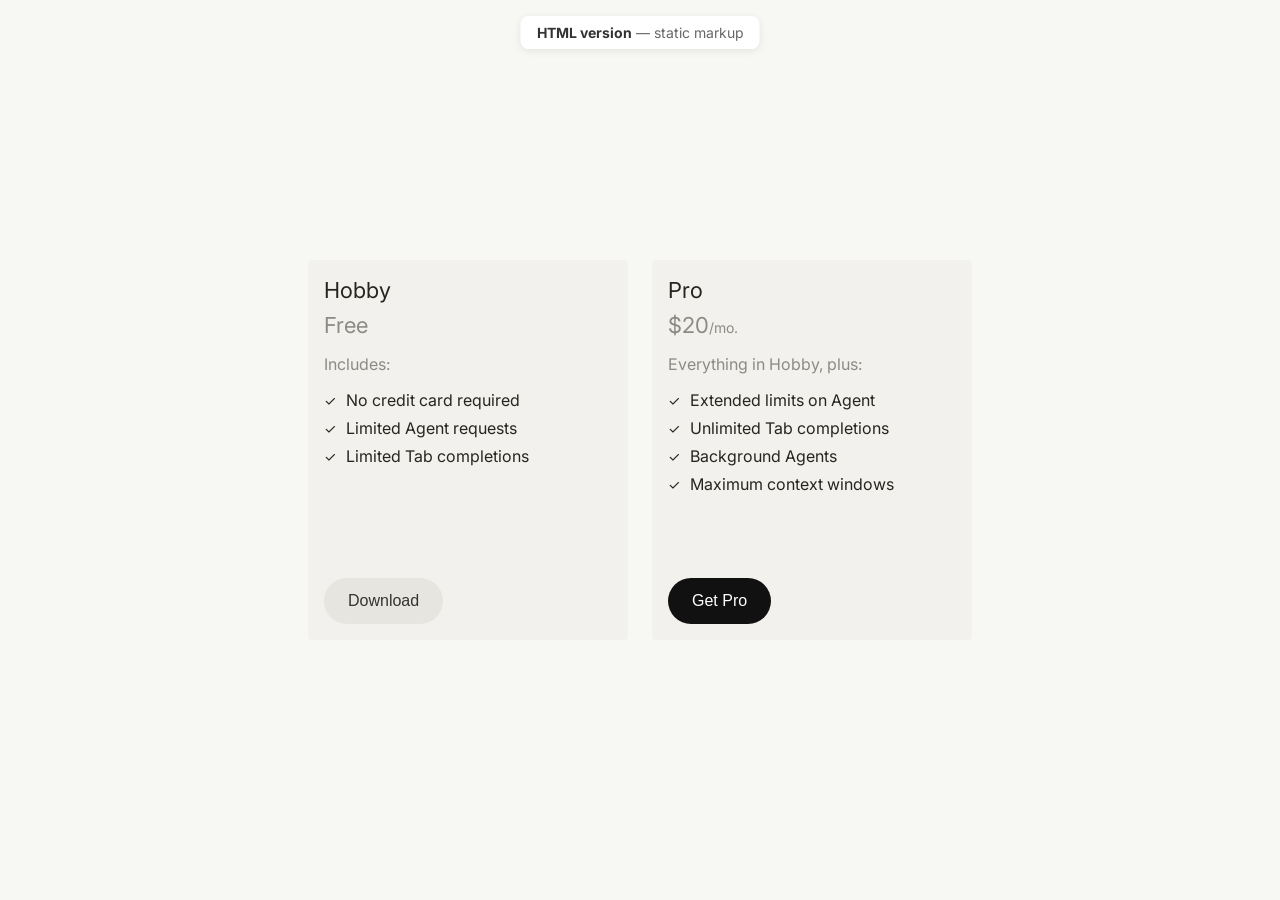
==== index.html @ 8df3bdf4 "Initial commit" ====
<!DOCTYPE html>
<html lang="en">
<head>
    <meta charset="UTF-8">
    <meta name="viewport" content="width=device-width, initial-scale=1.0">
    <title>Pricing Plans — HTML version</title>
    <link rel="preconnect" href="https://fonts.googleapis.com">
    <link rel="preconnect" href="https://fonts.gstatic.com" crossorigin>
    <link href="https://fonts.googleapis.com/css2?family=Inter:wght@400;500;600;700&display=swap" rel="stylesheet">
    <link rel="stylesheet" href="styles.css">
</head>
<body>
    <p class="page-label"><strong>HTML version</strong> — static markup</p>
    <div class="cards-container">
        <div class="card">
            <div class="card-top">
                <h3 class="card-title">Hobby</h3>
                <p class="card-price">
                    <span class="card-price-amount">Free</span>
                </p>
                <div class="card-content">
                    <p class="includes-text">Includes:</p>
                    <ul class="features-list">
                        <li>
                            <span class="checkmark">✓</span>
                            No credit card required
                        </li>
                        <li>
                            <span class="checkmark">✓</span>
                            Limited Agent requests
                        </li>
                        <li>
                            <span class="checkmark">✓</span>
                            Limited Tab completions
                        </li>
                    </ul>
                </div>
            </div>
            <button class="download-button secondary">Download</button>
        </div>
        <div class="card">
            <div class="card-top">
                <h3 class="card-title">Pro</h3>
                <p class="card-price">
                    <span class="card-price-amount">$20</span>
                    <span class="card-price-period">/mo.</span>
                </p>
                <div class="card-content">
                    <p class="includes-text">Everything in Hobby, plus:</p>
                    <ul class="features-list">
                        <li>
                            <span class="checkmark">✓</span>
                            Extended limits on Agent
                        </li>
                        <li>
                            <span class="checkmark">✓</span>
                            Unlimited Tab completions
                        </li>
                        <li>
                            <span class="checkmark">✓</span>
                            Background Agents
                        </li>
                        <li>
                            <span class="checkmark">✓</span>
                            Maximum context windows
                        </li>
                    </ul>
                </div>
            </div>
            <button class="download-button primary">Get Pro</button>
        </div>
    </div>
</body>
</html>
---- styles.css ----
* {
    margin: 0;
    padding: 0;
    box-sizing: border-box;
}

body {
    font-family: 'Inter', -apple-system, BlinkMacSystemFont, 'Segoe UI', Roboto, sans-serif;
    background-color: #f7f7f4;
    display: flex;
    justify-content: center;
    align-items: center;
    min-height: 100vh;
    padding: 20px;
}

.cards-container {
    display: flex;
    flex-direction: row;
    gap: 24px;
    flex-wrap: nowrap;
    justify-content: center;
    align-items: flex-start;
}

.card {
    display: flex;
    flex-direction: column;
    min-height: 380px;
    background-color: #f2f1ed;
    border-radius: 4px;
    padding: 16px;
    width: 320px;
    flex-shrink: 0;
}

.card-top {
    display: flex;
    flex-direction: column;
}

.card-title {
    font-size: 22px;
    line-height: 28px;
    font-weight: 400;
    color: #26251e;
    margin-bottom: 8px;
}

.card-price {
    font-size: 20px;
    color: rgba(38, 37, 30, 0.5);
    display: inline-flex;
    align-items: baseline;
}

.card-price-amount {
    font-size: 22px;
    font-weight: 400;
    color: rgba(38, 37, 30, 0.5);
}

.card-price-period {
    font-size: 14px;
    color: rgba(38, 37, 30, 0.5);
}

.card-content {
    margin-bottom: 32px;
}

.includes-text {
    font-size: 16px;
    color: rgba(38, 37, 30, 0.5);
    margin: 16px 0px;
}

.features-list {
    list-style: none;
    padding: 0;
}

.features-list li {
    display: flex;
    align-items: center;
    margin-bottom: 8px;
    font-size: 16px;
    color: #26251e;
}

.checkmark {
    color: #26251e;
    font-size: 14px;
    margin-right: 10px;
    font-weight: 400;
}

.download-button {
    margin-top: auto;
    width: fit-content;
    background-color: #e6e5e0;
    border: none;
    border-radius: 999px;
    padding: 14px 24px;
    font-size: 16px;
    font-weight: 500;
    color: #333;
    cursor: pointer;
    transition: background-color 0.2s ease;
}

.download-button:hover {
    background-color: #D8D6CE;
}

.download-button:active {
    background-color: #D8D6CE;
}

.download-button.primary {
    background-color: #111;
    color: #fff;
}

.download-button.primary:hover {
    background-color: #333;
}

.download-button.primary:active {
    background-color: #333;
}

.page-label {
    position: fixed;
    top: 16px;
    left: 50%;
    transform: translateX(-50%);
    font-size: 14px;
    color: #666;
    background: #fff;
    padding: 8px 16px;
    border-radius: 8px;
    box-shadow: 0 2px 8px rgba(0,0,0,0.08);
}

.page-label strong {
    color: #333;
}
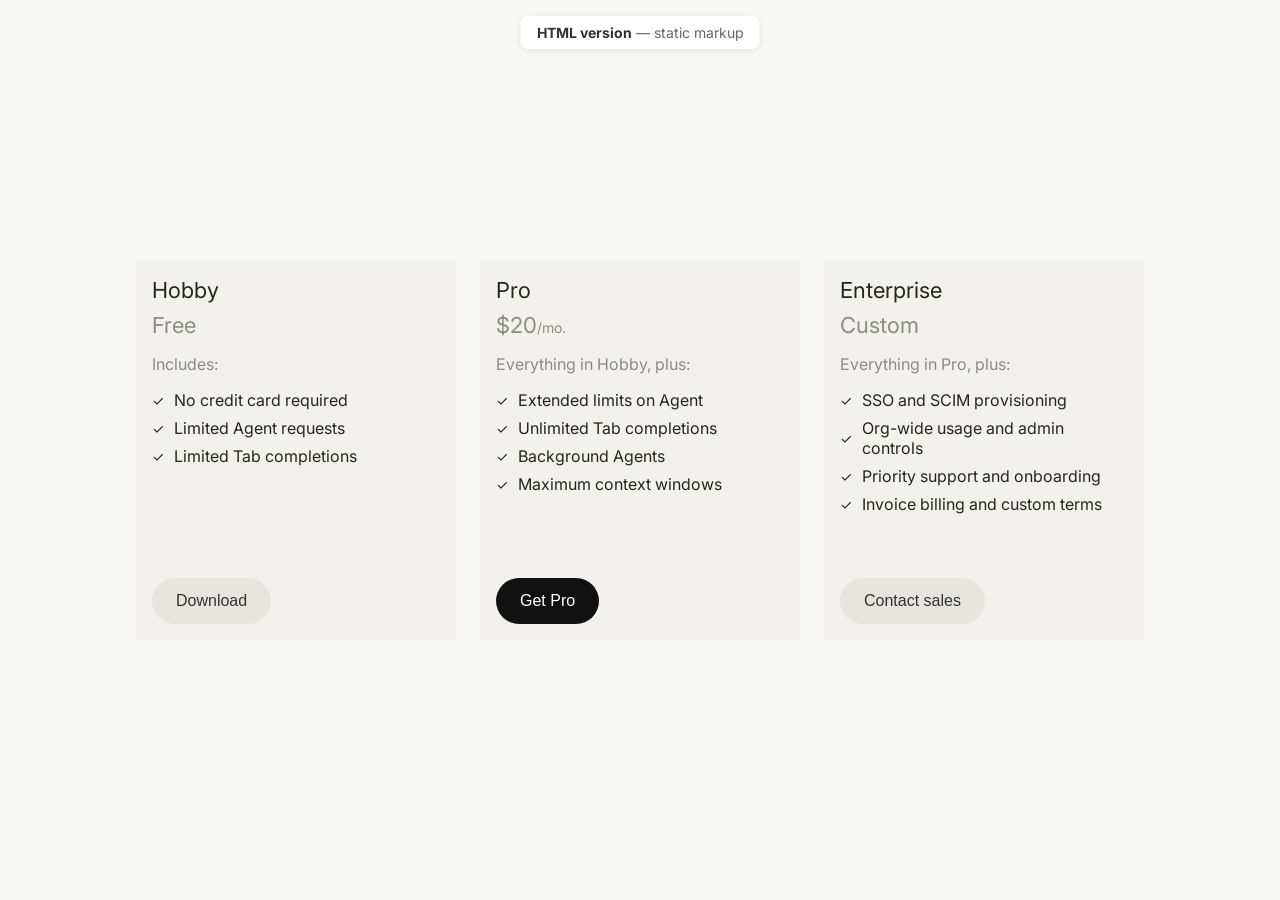
==== commit 82b9cd2b: "Adding comments and the card We have added an enterprise card and comments to help us to understand" ====
--- a/index.html
+++ b/index.html
@@ -1,17 +1,25 @@
 <!DOCTYPE html>
+<!-- Document: HTML5; lang helps screen readers and font rendering. -->
 <html lang="en">
 <head>
+    <!-- Charset + viewport: required for correct text and mobile scaling. -->
     <meta charset="UTF-8">
     <meta name="viewport" content="width=device-width, initial-scale=1.0">
     <title>Pricing Plans — HTML version</title>
+
+    <!-- Fonts: preconnect speeds Google Fonts; Inter is the UI typeface. -->
     <link rel="preconnect" href="https://fonts.googleapis.com">
     <link rel="preconnect" href="https://fonts.gstatic.com" crossorigin>
     <link href="https://fonts.googleapis.com/css2?family=Inter:wght@400;500;600;700&display=swap" rel="stylesheet">
     <link rel="stylesheet" href="styles.css">
 </head>
 <body>
+    <!-- Page chrome: fixed label; not part of the pricing cards. -->
     <p class="page-label"><strong>HTML version</strong> — static markup</p>
+
+    <!-- Layout: horizontal row of cards; spacing lives in CSS (gap). -->
     <div class="cards-container">
+        <!-- Card: one pricing tier; column = title → price → list → CTA. -->
         <div class="card">
             <div class="card-top">
                 <h3 class="card-title">Hobby</h3>
@@ -36,8 +44,10 @@
                     </ul>
                 </div>
             </div>
+            <!-- CTA: .secondary = neutral pill; primary variant on Pro card. -->
             <button class="download-button secondary">Download</button>
         </div>
+
         <div class="card">
             <div class="card-top">
                 <h3 class="card-title">Pro</h3>
@@ -69,6 +79,38 @@
             </div>
             <button class="download-button primary">Get Pro</button>
         </div>
+
+        <!-- Same pattern as Hobby/Pro: copy a .card block and swap title, price, list, CTA. -->
+        <div class="card">
+            <div class="card-top">
+                <h3 class="card-title">Enterprise</h3>
+                <p class="card-price">
+                    <span class="card-price-amount">Custom</span>
+                </p>
+                <div class="card-content">
+                    <p class="includes-text">Everything in Pro, plus:</p>
+                    <ul class="features-list">
+                        <li>
+                            <span class="checkmark">✓</span>
+                            SSO and SCIM provisioning
+                        </li>
+                        <li>
+                            <span class="checkmark">✓</span>
+                            Org-wide usage and admin controls
+                        </li>
+                        <li>
+                            <span class="checkmark">✓</span>
+                            Priority support and onboarding
+                        </li>
+                        <li>
+                            <span class="checkmark">✓</span>
+                            Invoice billing and custom terms
+                        </li>
+                    </ul>
+                </div>
+            </div>
+            <button class="download-button secondary">Contact sales</button>
+        </div>
     </div>
 </body>
 </html>
--- a/styles.css
+++ b/styles.css
@@ -1,9 +1,15 @@
+/* --------------------------------------------------------------------------
+   1. Reset — evens out browser defaults so spacing matches the design file.
+   -------------------------------------------------------------------------- */
 * {
     margin: 0;
     padding: 0;
     box-sizing: border-box;
 }
 
+/* --------------------------------------------------------------------------
+   2. Page canvas — full viewport, centered content, page background color.
+   -------------------------------------------------------------------------- */
 body {
     font-family: 'Inter', -apple-system, BlinkMacSystemFont, 'Segoe UI', Roboto, sans-serif;
     background-color: #f7f7f4;
@@ -14,6 +20,9 @@
     padding: 20px;
 }
 
+/* --------------------------------------------------------------------------
+   3. Card row — flex row, gap = space between cards, nowrap keeps one line.
+   -------------------------------------------------------------------------- */
 .cards-container {
     display: flex;
     flex-direction: row;
@@ -23,6 +32,9 @@
     align-items: flex-start;
 }
 
+/* --------------------------------------------------------------------------
+   4. Card shell — fixed width, min-height aligns tiers; column stacks sections.
+   -------------------------------------------------------------------------- */
 .card {
     display: flex;
     flex-direction: column;
@@ -34,11 +46,13 @@
     flex-shrink: 0;
 }
 
+/* Upper block: plan name, price, feature list (button sits below via flex). */
 .card-top {
     display: flex;
     flex-direction: column;
 }
 
+/* Plan name — largest heading inside the card. */
 .card-title {
     font-size: 22px;
     line-height: 28px;
@@ -47,6 +61,7 @@
     margin-bottom: 8px;
 }
 
+/* Price row — wraps amount + optional period on one baseline. */
 .card-price {
     font-size: 20px;
     color: rgba(38, 37, 30, 0.5);
@@ -60,21 +75,25 @@
     color: rgba(38, 37, 30, 0.5);
 }
 
+/* Smaller suffix (e.g. /mo.) next to the main price. */
 .card-price-period {
     font-size: 14px;
     color: rgba(38, 37, 30, 0.5);
 }
 
+/* Space between feature block and the CTA pinned to the card bottom. */
 .card-content {
     margin-bottom: 32px;
 }
 
+/* “Includes” line — muted, separates heading from bullet list. */
 .includes-text {
     font-size: 16px;
     color: rgba(38, 37, 30, 0.5);
     margin: 16px 0px;
 }
 
+/* Feature list — bullets removed; checkmark + text aligned in a row. */
 .features-list {
     list-style: none;
     padding: 0;
@@ -95,6 +114,9 @@
     font-weight: 400;
 }
 
+/* --------------------------------------------------------------------------
+   5. Buttons — pill shape; margin-top:auto pins CTA to bottom of tall cards.
+   -------------------------------------------------------------------------- */
 .download-button {
     margin-top: auto;
     width: fit-content;
@@ -117,6 +139,7 @@
     background-color: #D8D6CE;
 }
 
+/* Pro CTA — dark fill; use for the emphasized tier. */
 .download-button.primary {
     background-color: #111;
     color: #fff;
@@ -130,6 +153,9 @@
     background-color: #333;
 }
 
+/* --------------------------------------------------------------------------
+   6. Fixed label — sits above the layout; independent of card flex flow.
+   -------------------------------------------------------------------------- */
 .page-label {
     position: fixed;
     top: 16px;
